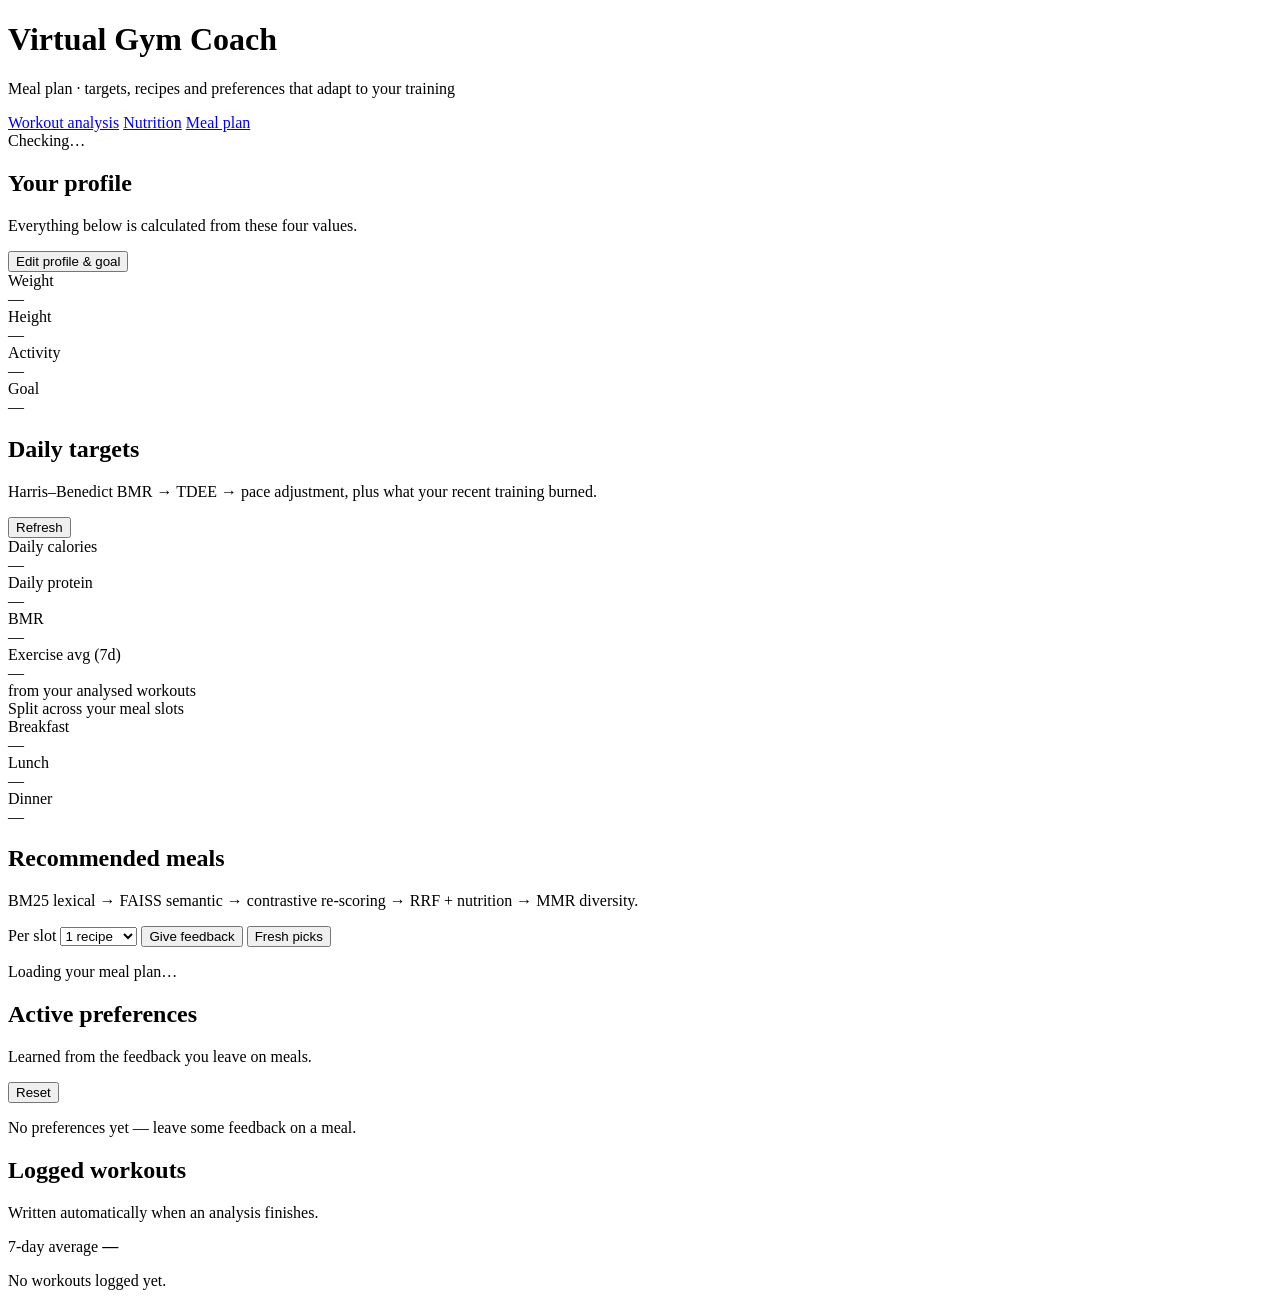
==== backend/frontend/meals.html @ 000a3b13 "completed integrating four modules" ====
<!doctype html>
<html lang="en">
<head>
<meta charset="utf-8">
<meta name="viewport" content="width=device-width, initial-scale=1">
<title>Meal Plan · Virtual Gym Coach</title>
<meta name="description" content="A personalised daily meal plan built from your goal weight, your taste feedback and the workouts you analyse.">
<!--
  style.css first (the shared theme: topbar, panels, tiles, tables, buttons),
  then nutrition.css for .tabs and the shared modal/pill bits, then meals.css
  for what only this page has.

  Module 3's original test_frontend/index.html shipped ~530 lines of inline
  <style> with its own palette (#6366f1 indigo / #a855f7 purple on #0f172a)
  and its own primitives (.panel, .btn, .stat-card, .recipe-card). The markup
  below keeps its structure and every id the script depends on, but is rebuilt
  on the shared classes so this page cannot drift from the dashboard.
-->
<link rel="stylesheet" href="/static/style.css">
<link rel="stylesheet" href="/static/nutrition.css">
<link rel="stylesheet" href="/static/meals.css">
<link rel="icon" href="data:image/svg+xml,<svg xmlns='http://www.w3.org/2000/svg' viewBox='0 0 32 32'><text y='26' font-size='26'>%F0%9F%8D%BD</text></svg>">
</head>
<body>

<header class="topbar">
  <div class="brand">
    <span class="brand-mark" aria-hidden="true"></span>
    <div>
      <h1>Virtual Gym Coach</h1>
      <p>Meal plan &middot; targets, recipes and preferences that adapt to your training</p>
    </div>
  </div>
  <div class="topbar-actions">
    <nav class="tabs" aria-label="Sections">
      <a class="tab" href="/">Workout analysis</a>
      <a class="tab" href="/nutrition">Nutrition</a>
      <a class="tab active" href="/meals" aria-current="page">Meal plan</a>
    </nav>
    <span class="conn" id="api-status">
      <span class="conn-dot" aria-hidden="true"></span>
      <span id="status-text">Checking&hellip;</span>
    </span>
  </div>
</header>

<main>
<section class="view meals-view">

  <div class="meals-main">

    <!-- ══════════════════════════ PROFILE ═════════════════════════ -->
    <section class="panel">
      <div class="panel-head">
        <div>
          <h2>Your profile</h2>
          <p class="hint">Everything below is calculated from these four values.</p>
        </div>
        <button type="button" class="ghost-btn small" id="edit-profile-btn">
          Edit profile &amp; goal
        </button>
      </div>

      <div class="tiles compact">
        <div class="tile">
          <div class="tile-label">Weight</div>
          <div class="tile-value" id="profile-summary-weight">&mdash;</div>
        </div>
        <div class="tile">
          <div class="tile-label">Height</div>
          <div class="tile-value" id="profile-summary-height">&mdash;</div>
        </div>
        <div class="tile">
          <div class="tile-label">Activity</div>
          <div class="tile-value" id="profile-summary-activity">&mdash;</div>
        </div>
        <div class="tile">
          <div class="tile-label">Goal</div>
          <div class="tile-value" id="profile-summary-goal">&mdash;</div>
        </div>
      </div>
    </section>

    <!-- ═════════════════════ NUTRITION TARGETS ════════════════════ -->
    <section class="panel">
      <div class="panel-head">
        <div>
          <h2>Daily targets</h2>
          <p class="hint">Harris&ndash;Benedict BMR &rarr; TDEE &rarr; pace adjustment,
            plus what your recent training burned.</p>
        </div>
        <button type="button" class="ghost-btn small" id="refresh-btn">Refresh</button>
      </div>

      <div class="tiles compact" id="target-stats">
        <div class="tile">
          <div class="tile-label">Daily calories</div>
          <div class="tile-value" id="stat-cal">&mdash;</div>
        </div>
        <div class="tile">
          <div class="tile-label">Daily protein</div>
          <div class="tile-value" id="stat-prot">&mdash;</div>
        </div>
        <div class="tile">
          <div class="tile-label">BMR</div>
          <div class="tile-value" id="stat-bmr">&mdash;</div>
        </div>
        <div class="tile">
          <div class="tile-label">Exercise avg (7d)</div>
          <div class="tile-value good" id="stat-ex">&mdash;</div>
          <div class="tile-note">from your analysed workouts</div>
        </div>
      </div>

      <div class="slot-split">
        <div class="slot-split-label">Split across your meal slots</div>
        <div class="slot-grid">
          <div class="slot-card slot-breakfast">
            <div class="slot-name">Breakfast</div>
            <div class="slot-value" id="target-breakfast">&mdash;</div>
          </div>
          <div class="slot-card slot-lunch">
            <div class="slot-name">Lunch</div>
            <div class="slot-value" id="target-lunch">&mdash;</div>
          </div>
          <div class="slot-card slot-dinner">
            <div class="slot-name">Dinner</div>
            <div class="slot-value" id="target-dinner">&mdash;</div>
          </div>
        </div>
      </div>
    </section>

    <!-- ═══════════════════════ MEAL PLAN ══════════════════════════ -->
    <section class="panel">
      <div class="panel-head">
        <div>
          <h2>Recommended meals</h2>
          <p class="hint">BM25 lexical &rarr; FAISS semantic &rarr; contrastive re-scoring
            &rarr; RRF + nutrition &rarr; MMR diversity.</p>
        </div>
        <div class="panel-actions">
          <label class="inline-field" for="top-n-select">
            <span>Per slot</span>
            <select id="top-n-select">
              <option value="1" selected>1 recipe</option>
              <option value="2">2 recipes</option>
              <option value="3">3 recipes</option>
              <option value="4">4 recipes</option>
              <option value="5">5 recipes</option>
              <option value="6">6 recipes</option>
            </select>
          </label>
          <button type="button" class="ghost-btn small" id="feedback-btn">Give feedback</button>
          <button type="button" class="ghost-btn small" id="clear-history-btn"
                  title="Wipe today's recommendation history so fresh recipes can be picked">
            Fresh picks
          </button>
        </div>
      </div>

      <div id="meal-plan-container">
        <p class="hint loading-note">Loading your meal plan&hellip;</p>
      </div>
    </section>

  </div>

  <!-- ═══════════════════════════ SIDEBAR ══════════════════════════ -->
  <aside class="meals-side">

    <section class="panel">
      <div class="panel-head">
        <div>
          <h2>Active preferences</h2>
          <p class="hint">Learned from the feedback you leave on meals.</p>
        </div>
        <button type="button" class="ghost-btn small danger" id="reset-prefs-btn">Reset</button>
      </div>
      <div class="pref-list" id="pref-container">
        <p class="hint">No preferences yet &mdash; leave some feedback on a meal.</p>
      </div>
    </section>

    <!--
      The workout side of the loop, made visible. Every analysis on the
      Workout tab appends a MET-based entry here, and its 7-day average is
      the "Exercise avg (7d)" tile above — so a session you just analysed
      raises today's calorie target.
    -->
    <section class="panel">
      <div class="panel-head">
        <div>
          <h2>Logged workouts</h2>
          <p class="hint">Written automatically when an analysis finishes.</p>
        </div>
      </div>
      <div class="log-avg">
        <span>7-day average</span>
        <strong id="log-average">&mdash;</strong>
      </div>
      <div class="log-list" id="log-container">
        <p class="hint">No workouts logged yet.</p>
      </div>
    </section>

  </aside>

</section>
</main>

<!-- ═══════════════════════════ TOAST ══════════════════════════════ -->
<div id="toast" class="toast" role="status" aria-live="polite"></div>

<!-- ══════════════════════ FEEDBACK MODAL ══════════════════════════ -->
<div id="feedback-modal" class="modal-backdrop" role="dialog" aria-modal="true"
     aria-labelledby="feedback-modal-title" hidden>
  <div class="modal-card">
    <div class="modal-head">
      <h2 id="feedback-modal-title">Feedback on your meals</h2>
      <button type="button" class="icon-btn close-btn" data-close="feedback-modal"
              aria-label="Close">
        <svg viewBox="0 0 24 24" aria-hidden="true">
          <path d="M6 6l12 12M18 6L6 18" fill="none" stroke="currentColor"
                stroke-width="2" stroke-linecap="round"/>
        </svg>
      </button>
    </div>

    <p class="hint">Write it as you'd say it. A causal parser, a zero-shot intent
      classifier and an aspect-sentiment model turn it into per-ingredient score
      changes, and the plan re-generates immediately.</p>

    <div class="presets">
      <span class="hint">Try:</span>
      <button type="button" class="chip" data-preset="Too much garlic on the meals">
        Too much garlic
      </button>
      <button type="button" class="chip" data-preset="Spices and salmon were amazing!">
        Loved spices &amp; salmon
      </button>
      <button type="button" class="chip" data-preset="Too much oil in the dish">
        Too much oil
      </button>
    </div>

    <form id="feedback-form">
      <textarea id="modal-feedback-input" rows="3"
        placeholder="e.g. Too much garlic in the chicken, give me more seafood next time"></textarea>
      <div class="modal-actions">
        <button type="button" class="ghost-btn" data-close="feedback-modal">Cancel</button>
        <button type="submit" class="primary-btn" id="feedback-submit">
          Submit &amp; update plan
        </button>
      </div>
    </form>
  </div>
</div>

<!-- ═══════════════════════ PROFILE MODAL ══════════════════════════ -->
<div id="profile-modal" class="modal-backdrop" role="dialog" aria-modal="true"
     aria-labelledby="profile-modal-title" hidden>
  <div class="modal-card wide">
    <div class="modal-head">
      <h2 id="profile-modal-title">Profile &amp; goal</h2>
      <button type="button" class="icon-btn close-btn" data-close="profile-modal"
              aria-label="Close">
        <svg viewBox="0 0 24 24" aria-hidden="true">
          <path d="M6 6l12 12M18 6L6 18" fill="none" stroke="currentColor"
                stroke-width="2" stroke-linecap="round"/>
        </svg>
      </button>
    </div>

    <p class="hint">Targets and the meal plan recalculate as soon as you save.</p>

    <form id="profile-form">
      <div class="field-row">
        <label class="field">
          <span>Current weight (kg)</span>
          <input type="number" id="modal-weight" min="1" step="0.1" placeholder="70" required>
        </label>
        <label class="field">
          <span>Height (cm)</span>
          <input type="number" id="modal-height" min="1" step="0.1" placeholder="165" required>
        </label>
      </div>

      <label class="field">
        <span>Activity level</span>
        <select id="modal-activity">
          <option value="sedentary">Sedentary — little or no exercise</option>
          <option value="lightly_active">Lightly active — 1–3 days/week</option>
          <option value="moderately_active">Moderately active — 3–5 days/week</option>
          <option value="very_active">Very active — 6–7 days/week</option>
        </select>
      </label>

      <label class="field">
        <span>Goal weight (kg)</span>
        <input type="number" id="modal-goal-weight" min="1" step="0.1" placeholder="66">
      </label>

      <!-- Appears once both weights are valid. -->
      <div id="modal-goal-section" class="goal-section" hidden>
        <h3>Set your pace</h3>
        <p id="goal-summary" class="goal-summary"></p>
        <div id="goal-pace-selector" class="pace-list"></div>
        <p class="hint" id="goal-safe-note">
          All three stay within safe, medically-recommended rates of change.
        </p>
      </div>

      <div class="modal-actions">
        <button type="button" class="ghost-btn" data-close="profile-modal">Cancel</button>
        <button type="submit" class="primary-btn">Save profile</button>
      </div>
    </form>
  </div>
</div>

<script src="/static/meals.js"></script>
</body>
</html>
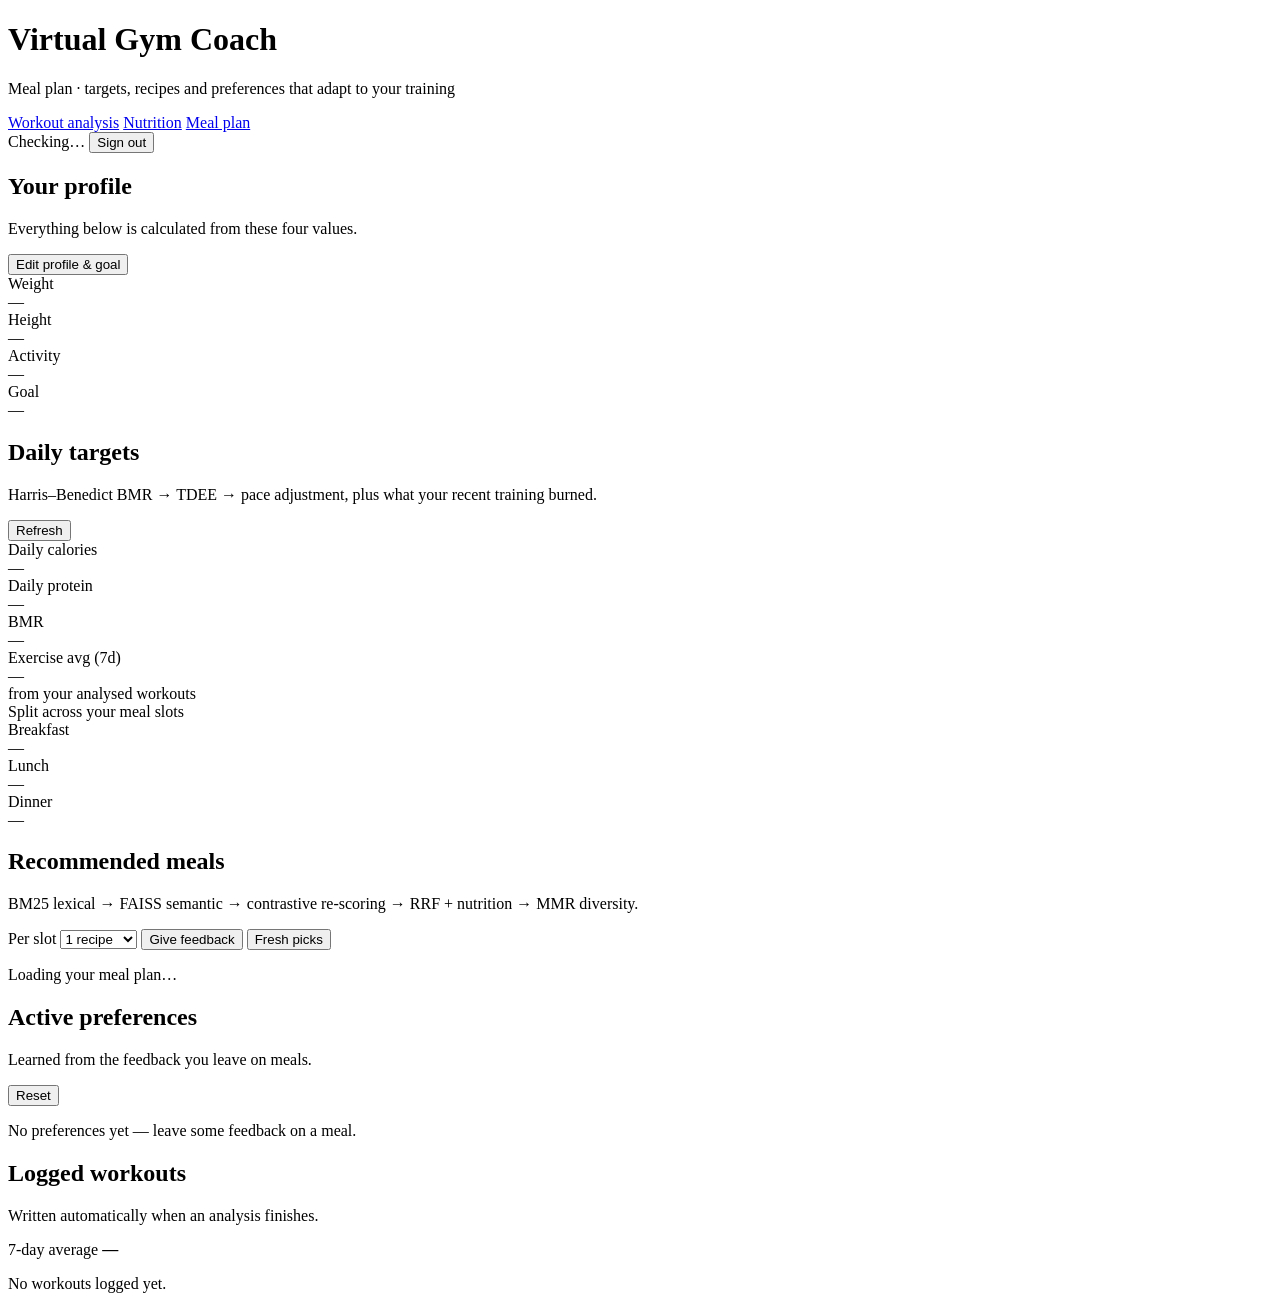
==== commit 4afca124: "updated login feature and user details acquring" ====
--- a/backend/frontend/meals.html
+++ b/backend/frontend/meals.html
@@ -18,7 +18,10 @@
 -->
 <link rel="stylesheet" href="/static/style.css">
 <link rel="stylesheet" href="/static/nutrition.css">
+<link rel="stylesheet" href="/static/forms.css">
 <link rel="stylesheet" href="/static/meals.css">
+<!-- Render-blocking on purpose — see auth.js. Demo gate only. -->
+<script src="/static/auth.js"></script>
 <link rel="icon" href="data:image/svg+xml,<svg xmlns='http://www.w3.org/2000/svg' viewBox='0 0 32 32'><text y='26' font-size='26'>%F0%9F%8D%BD</text></svg>">
 </head>
 <body>
@@ -41,6 +44,7 @@
       <span class="conn-dot" aria-hidden="true"></span>
       <span id="status-text">Checking&hellip;</span>
     </span>
+    <button id="sign-out" class="ghost-btn small" title="Sign out">Sign out</button>
   </div>
 </header>
 
@@ -319,6 +323,7 @@
   </div>
 </div>
 
+<script src="/static/profile-goal.js"></script>
 <script src="/static/meals.js"></script>
 </body>
 </html>
